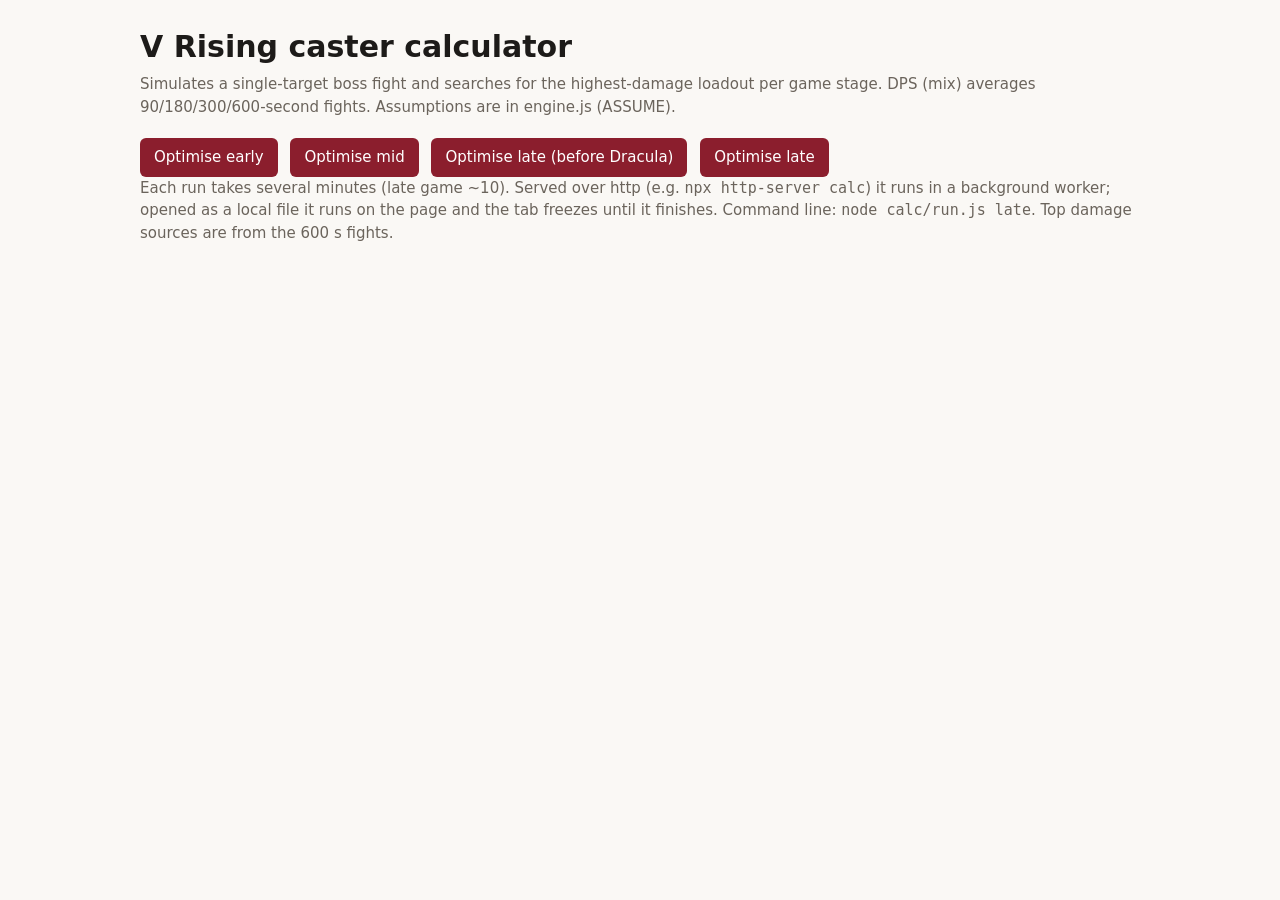
==== calc/index.html @ 112fab68 "Add spellcaster route: planner site, damage simulator and guides - site/: single-page progression pl" ====
<!doctype html>
<meta charset="utf-8">
<meta name="viewport" content="width=device-width, initial-scale=1">
<title>V Rising Caster Calculator</title>
<style>
  :root { --bg:#faf8f5; --fg:#1d1b19; --muted:#6b645c; --line:#e3ddd5; --accent:#8b1e2d; }
  @media (prefers-color-scheme: dark) { :root { --bg:#171514; --fg:#ece7e1; --muted:#a39a90; --line:#2f2b28; --accent:#e0606f; } }
  body { background:var(--bg); color:var(--fg); font:15px/1.5 system-ui, sans-serif; margin:0; padding:24px 16px; }
  main { max-width:1000px; margin:0 auto; }
  h1 { margin:0 0 4px; } p.sub { color:var(--muted); margin:0 0 20px; }
  button { background:var(--accent); color:#fff; border:0; border-radius:6px; padding:8px 14px; font:inherit; cursor:pointer; margin-right:8px; }
  button:disabled { opacity:.5; cursor:wait; }
  .wrap { overflow-x:auto; margin:12px 0 28px; }
  table { border-collapse:collapse; width:100%; font-size:14px; }
  th, td { border-bottom:1px solid var(--line); padding:6px 8px; text-align:left; vertical-align:top; }
  th { color:var(--muted); font-weight:600; }
  td.num { text-align:right; font-variant-numeric:tabular-nums; }
  #log { color:var(--muted); font-size:13px; white-space:pre-wrap; }
</style>
<main>
  <h1>V Rising caster calculator</h1>
  <p class="sub">Simulates a single-target boss fight and searches for the highest-damage loadout per game stage. DPS (mix) averages 90/180/300/600-second fights. Assumptions are in engine.js (ASSUME).</p>
  <div>
    <button data-stage="early">Optimise early</button>
    <button data-stage="mid">Optimise mid</button>
    <button data-stage="late-pre">Optimise late (before Dracula)</button>
    <button data-stage="late">Optimise late</button>
  </div>
  <p class="sub">Each run takes several minutes (late game ~10). Served over http (e.g. <code>npx http-server calc</code>) it runs in a background worker; opened as a local file it runs on the page and the tab freezes until it finishes. Command line: <code>node calc/run.js late</code>. Top damage sources are from the 600 s fights.</p>
  <div id="log"></div>
  <div id="out"></div>
</main>
<script src="engine.js"></script>
<script>
  const out = document.getElementById('out'), logEl = document.getElementById('log');
  const fmt = n => n.toFixed(1);
  function render(res) {
    const rows = res.final.map((r, i) => {
      const c = r.cfg, sec = c.secondary ? `${c.secondary.blood} T${c.secondary.tier}` : '—';
      const top = Object.entries(r.by).sort((a, b) => b[1] - a[1]).slice(0, 5).map(([k, v]) => `${k} ${fmt(v)}`).join(', ');
      const lens = Object.entries(r.byLen).map(([k, v]) => `${k}s ${fmt(v)}`).join('<br>');
      return `<tr><td>${i + 1}</td><td class="num">${fmt(r.dps)}</td><td class="num">${lens}</td><td>${r.build.veil}<br>${r.build.s1} + ${r.build.s2}<br><b>${r.build.ult}</b></td>
        <td>${c.primary} / ${sec}<br>${c.amulet}<br>${c.elixir}</td><td>${c.passives.join(', ') || '—'}<br>${c.weapon.join(', ') || ''}</td><td>${top}</td></tr>`;
    }).join('');
    out.insertAdjacentHTML('afterbegin', `<h2>${VRCalc.STAGES[res.stage].label}</h2><div class="wrap"><table>
      <tr><th>#</th><th>DPS (mix)</th><th>By fight length</th><th>Veil / spells / ultimate</th><th>Blood / amulet / elixir</th><th>Passives / weapon rolls</th><th>Top damage sources (DPS)</th></tr>${rows}</table></div>`);
  }
  const setBusy = busy => document.querySelectorAll('button').forEach(x => x.disabled = busy);
  function runOnPage(stage) {
    setTimeout(() => {
      const pre = stage === 'late-pre';
      render(VRCalc.optimize(pre ? 'late' : stage, m => logEl.textContent += '\n' + m, pre ? { amulets: VRCalc.PRE_DRACULA } : {}));
      setBusy(false);
    }, 30);
  }
  document.querySelectorAll('button').forEach(b => b.onclick = () => {
    setBusy(true);
    logEl.textContent = 'Running…';
    let worker = null;
    if (location.protocol.startsWith('http')) { try { worker = new Worker('worker.js'); } catch { worker = null; } }
    if (!worker) return runOnPage(b.dataset.stage);
    worker.onmessage = e => {
      if (e.data.log) logEl.textContent += '\n' + e.data.log;
      if (e.data.done) { render(e.data.done); setBusy(false); worker.terminate(); }
    };
    worker.onerror = () => { worker.terminate(); runOnPage(b.dataset.stage); };
    worker.postMessage({ stage: b.dataset.stage });
  });
</script>
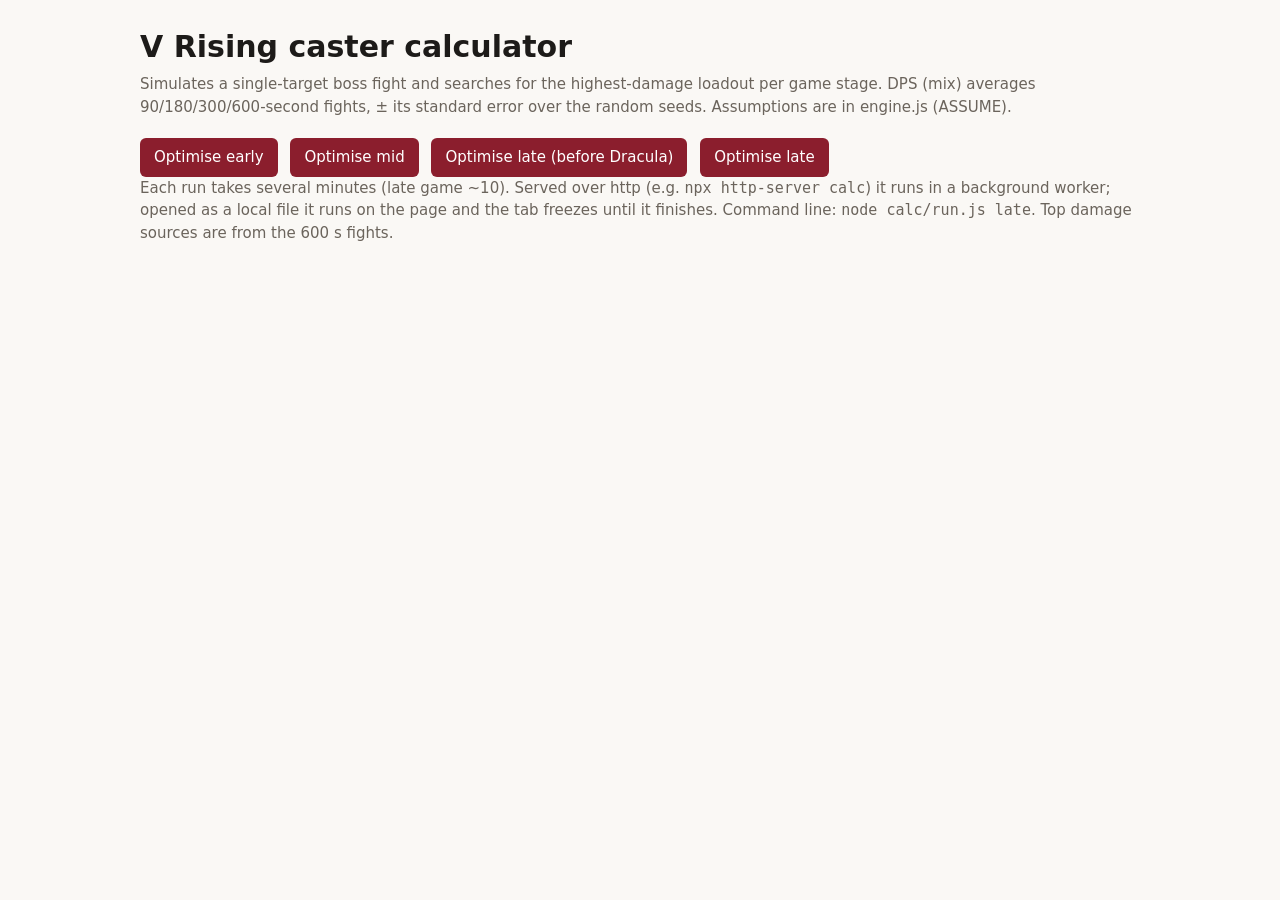
==== commit 63c3109f: "Fix simulator timing and bookkeeping bugs, add calc tests Fixes the calculator bugs from the 2026-10" ====
--- a/calc/index.html
+++ b/calc/index.html
@@ -19,7 +19,7 @@
 </style>
 <main>
   <h1>V Rising caster calculator</h1>
-  <p class="sub">Simulates a single-target boss fight and searches for the highest-damage loadout per game stage. DPS (mix) averages 90/180/300/600-second fights. Assumptions are in engine.js (ASSUME).</p>
+  <p class="sub">Simulates a single-target boss fight and searches for the highest-damage loadout per game stage. DPS (mix) averages 90/180/300/600-second fights, ± its standard error over the random seeds. Assumptions are in engine.js (ASSUME).</p>
   <div>
     <button data-stage="early">Optimise early</button>
     <button data-stage="mid">Optimise mid</button>
@@ -39,18 +39,18 @@
       const c = r.cfg, sec = c.secondary ? `${c.secondary.blood} T${c.secondary.tier}` : '—';
       const top = Object.entries(r.by).sort((a, b) => b[1] - a[1]).slice(0, 5).map(([k, v]) => `${k} ${fmt(v)}`).join(', ');
       const lens = Object.entries(r.byLen).map(([k, v]) => `${k}s ${fmt(v)}`).join('<br>');
-      return `<tr><td>${i + 1}</td><td class="num">${fmt(r.dps)}</td><td class="num">${lens}</td><td>${r.build.veil}<br>${r.build.s1} + ${r.build.s2}<br><b>${r.build.ult}</b></td>
+      return `<tr><td>${i + 1}</td><td class="num">${fmt(r.dps)} ± ${fmt(r.se)}</td><td class="num">${lens}</td><td>${r.build.veil}<br>${r.build.s1} + ${r.build.s2}<br><b>${r.build.ult}</b></td>
         <td>${c.primary} / ${sec}<br>${c.amulet}<br>${c.elixir}</td><td>${c.passives.join(', ') || '—'}<br>${c.weapon.join(', ') || ''}</td><td>${top}</td></tr>`;
     }).join('');
-    out.insertAdjacentHTML('afterbegin', `<h2>${VRCalc.STAGES[res.stage].label}</h2><div class="wrap"><table>
+    out.insertAdjacentHTML('afterbegin', `<h2>${res.label}</h2><div class="wrap"><table>
       <tr><th>#</th><th>DPS (mix)</th><th>By fight length</th><th>Veil / spells / ultimate</th><th>Blood / amulet / elixir</th><th>Passives / weapon rolls</th><th>Top damage sources (DPS)</th></tr>${rows}</table></div>`);
   }
   const setBusy = busy => document.querySelectorAll('button').forEach(x => x.disabled = busy);
   function runOnPage(stage) {
     setTimeout(() => {
-      const pre = stage === 'late-pre';
-      render(VRCalc.optimize(pre ? 'late' : stage, m => logEl.textContent += '\n' + m, pre ? { amulets: VRCalc.PRE_DRACULA } : {}));
-      setBusy(false);
+      try { render(VRCalc.optimizeRun(stage, m => logEl.textContent += '\n' + m)); }
+      catch (err) { logEl.textContent += '\nFailed: ' + err.message; }
+      finally { setBusy(false); }
     }, 30);
   }
   document.querySelectorAll('button').forEach(b => b.onclick = () => {
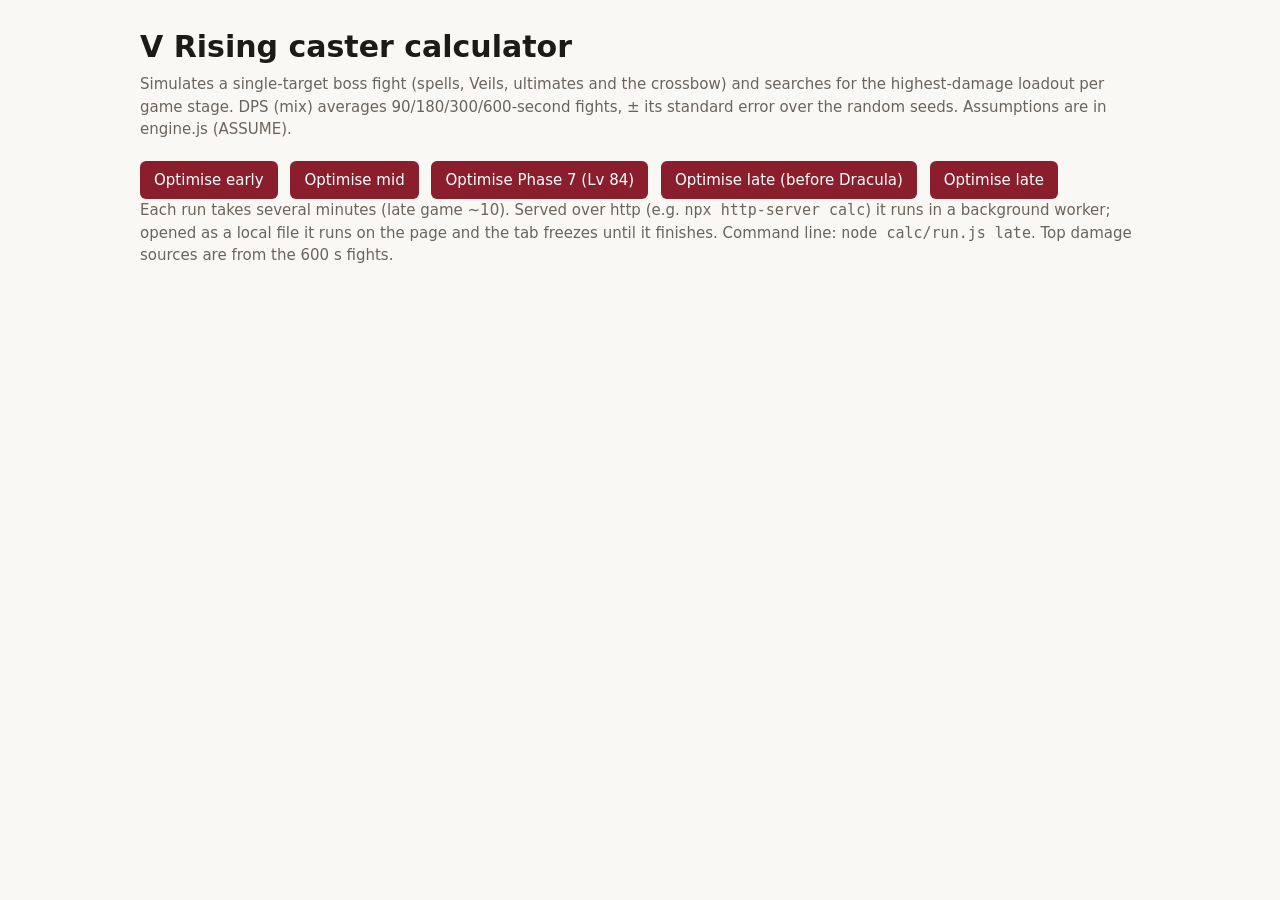
==== commit 2ab97d87: "Model the crossbow, coatings and Blood Key; re-run every stage The simulator now plays a caster's cr" ====
--- a/calc/index.html
+++ b/calc/index.html
@@ -19,10 +19,11 @@
 </style>
 <main>
   <h1>V Rising caster calculator</h1>
-  <p class="sub">Simulates a single-target boss fight and searches for the highest-damage loadout per game stage. DPS (mix) averages 90/180/300/600-second fights, ± its standard error over the random seeds. Assumptions are in engine.js (ASSUME).</p>
+  <p class="sub">Simulates a single-target boss fight (spells, Veils, ultimates and the crossbow) and searches for the highest-damage loadout per game stage. DPS (mix) averages 90/180/300/600-second fights, ± its standard error over the random seeds. Assumptions are in engine.js (ASSUME).</p>
   <div>
     <button data-stage="early">Optimise early</button>
     <button data-stage="mid">Optimise mid</button>
+    <button data-stage="p7">Optimise Phase 7 (Lv 84)</button>
     <button data-stage="late-pre">Optimise late (before Dracula)</button>
     <button data-stage="late">Optimise late</button>
   </div>
@@ -40,10 +41,10 @@
       const top = Object.entries(r.by).sort((a, b) => b[1] - a[1]).slice(0, 5).map(([k, v]) => `${k} ${fmt(v)}`).join(', ');
       const lens = Object.entries(r.byLen).map(([k, v]) => `${k}s ${fmt(v)}`).join('<br>');
       return `<tr><td>${i + 1}</td><td class="num">${fmt(r.dps)} ± ${fmt(r.se)}</td><td class="num">${lens}</td><td>${r.build.veil}<br>${r.build.s1} + ${r.build.s2}<br><b>${r.build.ult}</b></td>
-        <td>${c.primary} / ${sec}<br>${c.amulet}<br>${c.elixir}</td><td>${c.passives.join(', ') || '—'}<br>${c.weapon.join(', ') || ''}</td><td>${top}</td></tr>`;
+        <td>${c.primary} / ${sec}<br>${c.amulet}<br>${c.elixir}${c.coating && c.coating !== 'none' ? '<br>' + c.coating : ''}</td><td>${c.passives.join(', ') || '—'}<br>${c.weapon.join(', ') || ''}</td><td>${top}</td></tr>`;
     }).join('');
     out.insertAdjacentHTML('afterbegin', `<h2>${res.label}</h2><div class="wrap"><table>
-      <tr><th>#</th><th>DPS (mix)</th><th>By fight length</th><th>Veil / spells / ultimate</th><th>Blood / amulet / elixir</th><th>Passives / weapon rolls</th><th>Top damage sources (DPS)</th></tr>${rows}</table></div>`);
+      <tr><th>#</th><th>DPS (mix)</th><th>By fight length</th><th>Veil / spells / ultimate</th><th>Blood / amulet / elixir / coating</th><th>Passives / weapon rolls</th><th>Top damage sources (DPS)</th></tr>${rows}</table></div>`);
   }
   const setBusy = busy => document.querySelectorAll('button').forEach(x => x.disabled = busy);
   function runOnPage(stage) {
